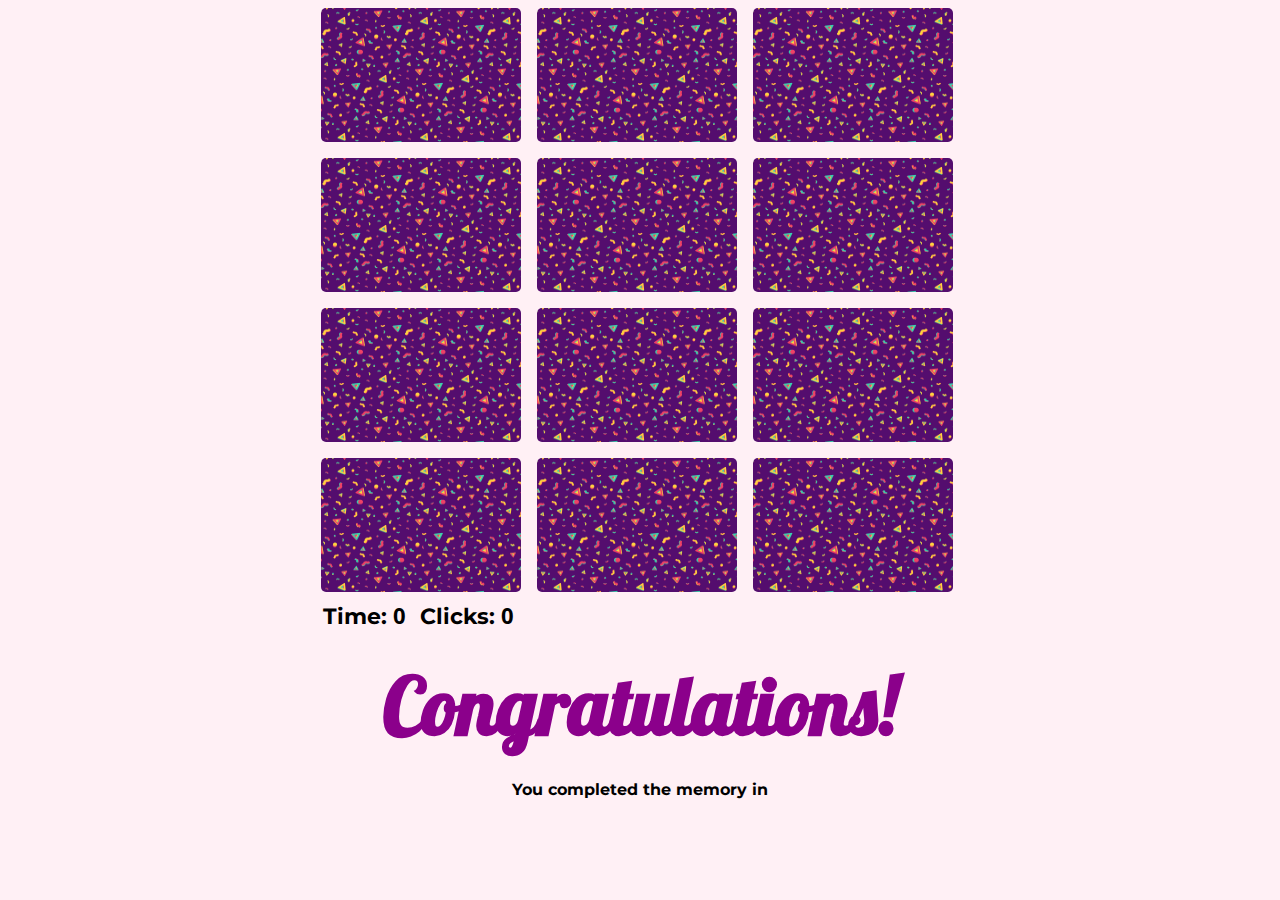
==== game.html @ d1fd05e0 "Some css and mobile view" ====
<!DOCTYPE html>
<html>
  <head>
    <meta charset="utf-8">
    <title>Memory</title>
    <link href="style.css" rel="stylesheet" type="text/css">
    <link href="https://fonts.googleapis.com/css?family=Montserrat|Cinzel|Oswald|Lobster|Amatic+SC|Open+Sans|Monoton" rel="stylesheet">
  </head>
  <body>
    <div class="container">
      <ul id="cards-list">
        <div id="score-counter" class="hidden">
          <h3>Time: <p id="timer"></p></h3>
          <h3>Clicks: <p id="clicks"></p></h3>
        </div>
      </ul>
      <div id="game-summary" class="hidden">
        <h1>Congratulations!</h1>
        <h4 id="final-score">You completed the memory in </h4>
      </div>
    </div>
  </body>
</html>
<script src="main.js" type="module"></script>
---- style.css ----
* {
  margin: 0;
  padding: 0;
  list-style: none;
  text-decoration: none;
}
body {
  background-color: LavenderBlush;
}

.Monoton { font-family: Monoton; }
.Helvetica { font-family: Helvetica; }
.Oswald { font-family: Oswald; }
.Cinzel { font-family: Cinzel; }
.Lobster { font-family: Lobster; }
.Amatic { font-family: Amatic SC; }

.disabled { pointer-events: none; }
.hidden { display: none; }


/* landing page */
#start-div {
  text-align: center;
}
h1 {
  color: DarkMagenta;
  font-family: Lobster;
  font-size: 60px;
  margin: 25px 0px;
}
p {
  font-family: "Open Sans";
}
button {
  border: solid 3px DarkMagenta;
  background-color: White;
  color: DarkMagenta;
  text-transform: uppercase;
  font-weight: bold;
  font-size: 18px;
  padding: 12px;
  margin: 30px 0px;
}
button:hover {
  background-color: DarkMagenta;
  color: White;
}

/* game page */
ul {
  width: 330px;
  margin: auto;
  overflow: hidden;
}
li {
  width: 100px;
  height: 77px;
  margin: 5px;
  float: left;
  text-align: center;
  position: relative;
  border-radius: 5px;
  perspective: 1000px;
}
/* front */
.front {
  background-color: Thistle;
  border-radius: 5px;
  transform: rotateY(180deg);
}
h2 {
  display: inline-block;
  color: White;
  font-size: 1em;
  margin-top: 25px;
}
/* back */
img {
  width: 100%;
  position: absolute;
  top: 0;
  left: 0;
  border-radius: 5px;
}
.front, .back {
  width: 100px;
  height: 77px;
  position: absolute;
  top: 0px;
  left: 0px;
  backface-visibility: hidden;
}

/* score counter */
#score-counter {
  display: inline-block;
  width: 330px;
  color: White;
  font-family: Montserrat;
  margin: auto;
}
h3 {
  margin-left: 5px;
  font-size: 16px;
  clear: left;
}
#score-counter h3, p {
  color: Black;
  display: inline;
}

/* flip effect */
ul {
  transition: transform 0.8s;
  transform-style: preserve-3d;
}
.active .inner {
  transform: rotateY(180deg);
}
.inner {
  transition: transform 0.8s;
  transform-style: preserve-3d;
}

/* game summary */
#game-summary {
  display: block;
  width: 90%;
  text-align: center;
  font-family: Montserrat;
  margin: auto;
}
#game-summary h1 {
  font-size: 40px;
}

@media screen and (min-width: 600px) {
  h1 {
    font-size: 80px;
  }
  button {
    font-size: 22px;
    padding: 14px;
  }
  /* game */
  ul {
    width: 654px;
  }
  li {
    width: 200px;
    height: 134px;
    margin: 8px;
  }
  .front, .back {
    width: 200px;
    height: 134px;
  }
  h2 {
    font-size: 1.8em;
    margin-top: 45px;
  }
  /* score counter */
  #score-counter {
    width: 660px;
  }
  h3 {
    margin-left: 10px;
    font-size: 22px;
  }
  /* summary */
  #game-summary {
    width: 100%;
  }
  #game-summary h1 {
    font-size: 80px;
  }
}
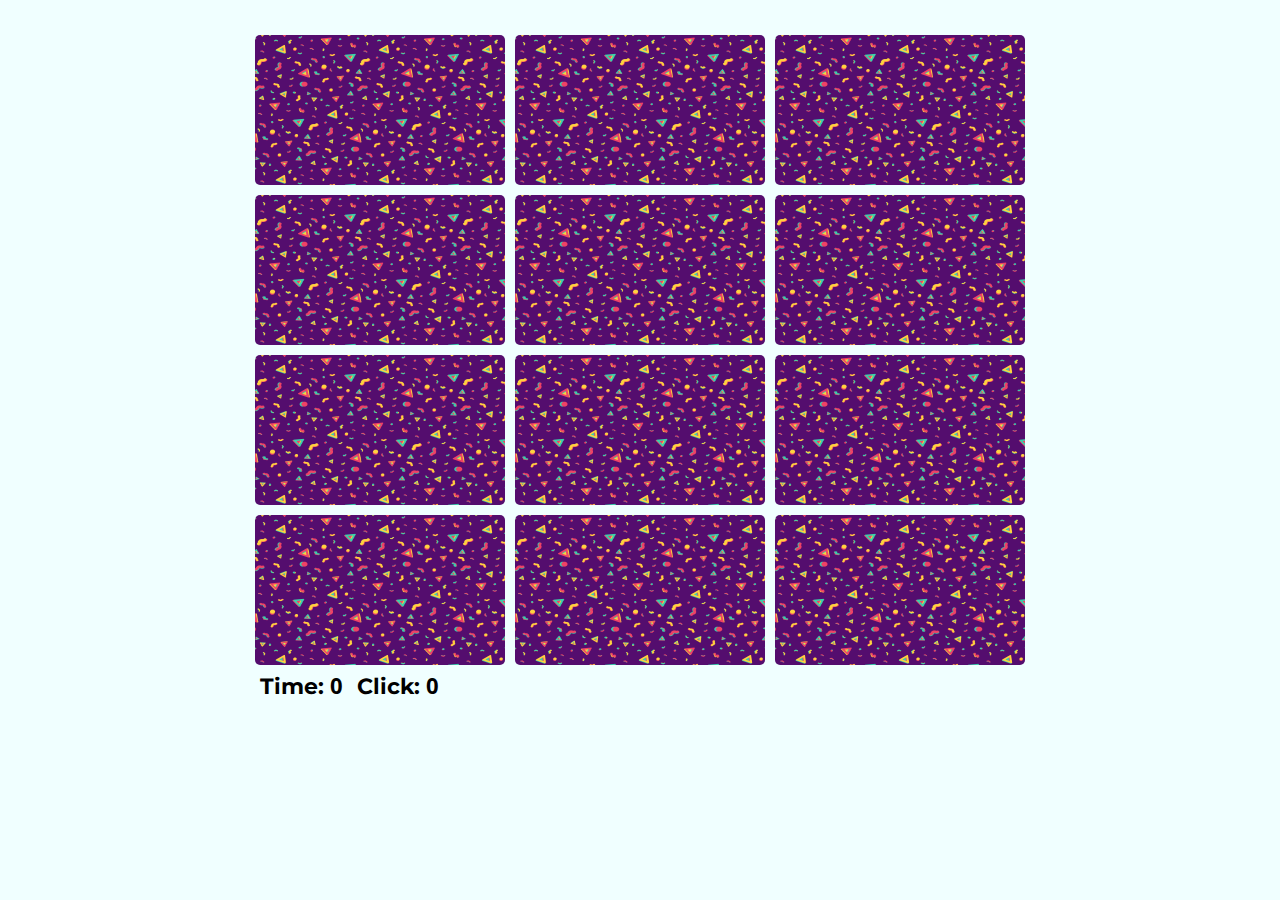
==== commit 62d9b80c: "Mobile" ====
--- a/game.html
+++ b/game.html
@@ -5,13 +5,14 @@
     <title>Memory</title>
     <link href="style.css" rel="stylesheet" type="text/css">
     <link href="https://fonts.googleapis.com/css?family=Montserrat|Cinzel|Oswald|Lobster|Amatic+SC|Open+Sans|Monoton" rel="stylesheet">
+    <meta name="viewport" content="width=device-width,initial-scale=1">
   </head>
   <body>
     <div class="container">
       <ul id="cards-list">
         <div id="score-counter" class="hidden">
           <h3>Time: <p id="timer"></p></h3>
-          <h3>Clicks: <p id="clicks"></p></h3>
+          <h3>Click: <p id="clicks"></p></h3>
         </div>
       </ul>
       <div id="game-summary" class="hidden">
--- a/style.css
+++ b/style.css
@@ -6,6 +6,11 @@
 }
 body {
   background-color: LavenderBlush;
+}
+
+.container {
+  width: 100%;
+  margin: 30px auto;
 }
 
 .Monoton { font-family: Monoton; }
@@ -49,31 +54,39 @@
 
 /* game page */
 ul {
-  width: 330px;
+  width: 320px;
   margin: auto;
   overflow: hidden;
 }
 li {
-  width: 100px;
-  height: 77px;
+  width: 150px;
+  height: 120px;
   margin: 5px;
   float: left;
   text-align: center;
   position: relative;
   border-radius: 5px;
-  perspective: 1000px;
+  -webkit-perspective: 1000px;
+}
+.front, .back {
+  width: 100%;
+  height: 120px;
+  position: absolute;
+  top: 0px;
+  left: 0px;
+  -webkit-backface-visibility: hidden;
+}
+h2 {
+  display: inline-block;
+  color: White;
+  font-size: 1.6em;
+  margin-top: 45px;
 }
 /* front */
 .front {
   background-color: Thistle;
   border-radius: 5px;
-  transform: rotateY(180deg);
-}
-h2 {
-  display: inline-block;
-  color: White;
-  font-size: 1em;
-  margin-top: 25px;
+  -webkit-transform: rotateY(180deg);
 }
 /* back */
 img {
@@ -83,19 +96,10 @@
   left: 0;
   border-radius: 5px;
 }
-.front, .back {
-  width: 100px;
-  height: 77px;
-  position: absolute;
-  top: 0px;
-  left: 0px;
-  backface-visibility: hidden;
-}
-
 /* score counter */
 #score-counter {
   display: inline-block;
-  width: 330px;
+  width: 390px;
   color: White;
   font-family: Montserrat;
   margin: auto;
@@ -112,20 +116,19 @@
 
 /* flip effect */
 ul {
-  transition: transform 0.8s;
-  transform-style: preserve-3d;
+  -webkit-transition: transform 0.8s;
+  -webkit-transform-style: preserve-3d;
 }
 .active .inner {
-  transform: rotateY(180deg);
+  -webkit-transform: rotateY(180deg);
 }
 .inner {
-  transition: transform 0.8s;
-  transform-style: preserve-3d;
+  -webkit-transition: transform 0.8s;
+  -webkit-transform-style: preserve-3d;
 }
 
 /* game summary */
 #game-summary {
-  display: block;
   width: 90%;
   text-align: center;
   font-family: Montserrat;
@@ -135,7 +138,27 @@
   font-size: 40px;
 }
 
-@media screen and (min-width: 600px) {
+@media screen and (min-width: 800px) {
+  body {
+    background-color: Linen;
+  }
+  ul {
+    width: 570px;
+  }
+  li {
+    width: 180px;
+    height: 130px;
+  }
+  .front, .back {
+    width: 100%;
+    height: 130px;
+  }
+}
+
+@media screen and (min-width: 1000px) {
+  body {
+    background-color: Azure;
+  }
   h1 {
     font-size: 80px;
   }
@@ -145,20 +168,20 @@
   }
   /* game */
   ul {
-    width: 654px;
+    width: 780px;
   }
   li {
-    width: 200px;
-    height: 134px;
-    margin: 8px;
+    width: 250px;
+    height: 150px;
+    margin: 5px;
   }
   .front, .back {
-    width: 200px;
-    height: 134px;
+    width: 100%;
+    height: 150px;
   }
   h2 {
     font-size: 1.8em;
-    margin-top: 45px;
+    margin-top: 50px;
   }
   /* score counter */
   #score-counter {
